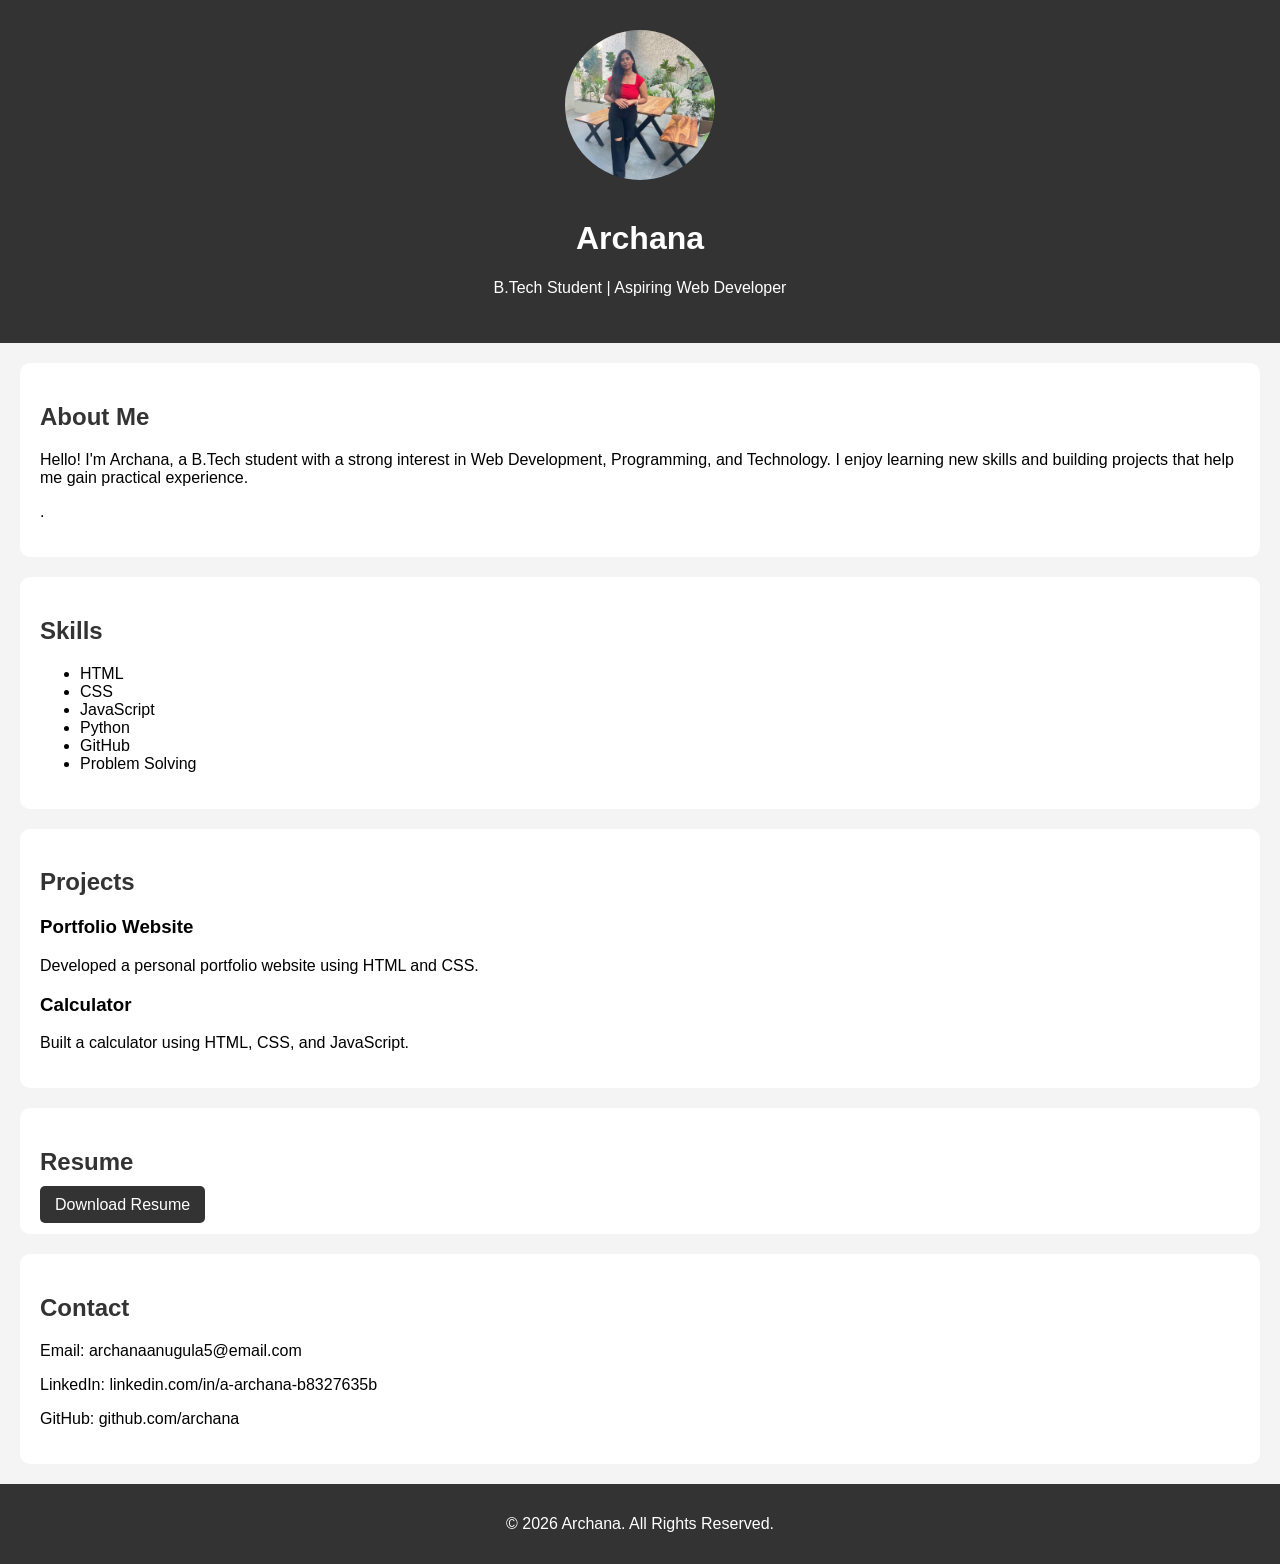
==== index.html @ 1331b887 "Add files via upload" ====
<!DOCTYPE html>
<html>
<head>
    <title>Archana Portfolio</title>
    <link rel="stylesheet" href="style.css">
</head>
<body>

<header>
    <img src="profile.jpg" alt="Archana" class="profile">
    <h1>Archana</h1>
    <p>B.Tech Student | Aspiring Web Developer</p>
</header>
<section>
    <h2>About Me</h2>
    <p><p>Hello! I'm Archana, a B.Tech student with a strong interest in Web Development, Programming, and Technology. I enjoy learning new skills and building projects that help me gain practical experience.</p>.</p>
</section>

<section>
    <h2>Skills</h2>
    <ul>
    <li>HTML</li>
    <li>CSS</li>
    <li>JavaScript</li>
    <li>Python</li>
    <li>GitHub</li>
    <li>Problem Solving</li>
</ul>
</section>

<section>
    <h2>Projects</h2>
    <div>
    <h3>Portfolio Website</h3>
    <p>Developed a personal portfolio website using HTML and CSS.</p>
</div>

<div>
    <h3>Calculator</h3>
    <p>Built a calculator using HTML, CSS, and JavaScript.</p>
</div>
</section>

<section>
    <h2>Resume</h2>
    <a href="resume.pdf" download>Download Resume</a>
</section>

<section>
    <h2>Contact</h2>
    <p>Email: archanaanugula5@email.com</p>
<p>LinkedIn: linkedin.com/in/a-archana-b8327635b</p>
<p>GitHub: github.com/archana</p>
</section>

<footer>
    <p>© 2026 Archana. All Rights Reserved.</p>
</footer>

</body>
</html>
---- style.css ----
body{
    font-family: Arial, sans-serif;
    margin:0;
    padding:0;
    background:#f4f4f4;
}

header{
    background:#333;
    color:white;
    text-align:center;
    padding:30px;
}

section{
    background:white;
    margin:20px;
    padding:20px;
    border-radius:10px;
}

h2{
    color:#333;
}

footer{
    background:#333;
    color:white;
    text-align:center;
    padding:15px;
}
.profile{
    width:150px;
    height:150px;
    border-radius:50%;
    object-fit:cover;
    margin-bottom:15px;
}
a{
    text-decoration:none;
    background:#333;
    color:white;
    padding:10px 15px;
    border-radius:5px;
}

a:hover{
    opacity:0.8;
}
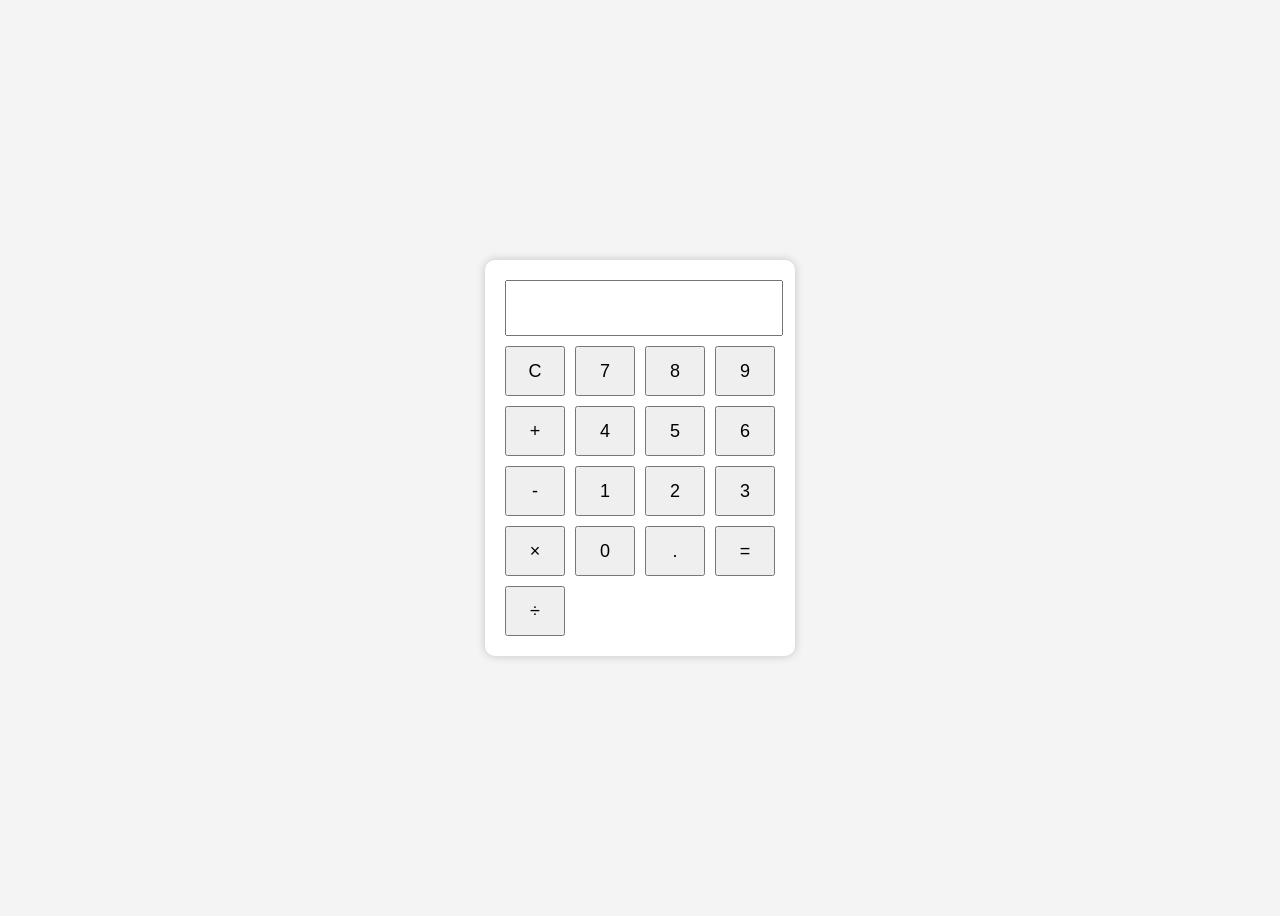
==== commit 17ac72fe: "Add files via upload" ====
--- a/index.html
+++ b/index.html
@@ -1,61 +1,40 @@
 <!DOCTYPE html>
 <html>
 <head>
-    <title>Archana Portfolio</title>
+    <title>Calculator</title>
     <link rel="stylesheet" href="style.css">
 </head>
 <body>
 
-<header>
-    <img src="profile.jpg" alt="Archana" class="profile">
-    <h1>Archana</h1>
-    <p>B.Tech Student | Aspiring Web Developer</p>
-</header>
-<section>
-    <h2>About Me</h2>
-    <p><p>Hello! I'm Archana, a B.Tech student with a strong interest in Web Development, Programming, and Technology. I enjoy learning new skills and building projects that help me gain practical experience.</p>.</p>
-</section>
+<div class="calculator">
+    <input type="text" id="display" readonly>
 
-<section>
-    <h2>Skills</h2>
-    <ul>
-    <li>HTML</li>
-    <li>CSS</li>
-    <li>JavaScript</li>
-    <li>Python</li>
-    <li>GitHub</li>
-    <li>Problem Solving</li>
-</ul>
-</section>
+    <div class="buttons">
+        <button onclick="clearDisplay()">C</button>
+        <button onclick="appendValue('7')">7</button>
+        <button onclick="appendValue('8')">8</button>
+        <button onclick="appendValue('9')">9</button>
 
-<section>
-    <h2>Projects</h2>
-    <div>
-    <h3>Portfolio Website</h3>
-    <p>Developed a personal portfolio website using HTML and CSS.</p>
+        <button onclick="appendValue('+')">+</button>
+        <button onclick="appendValue('4')">4</button>
+        <button onclick="appendValue('5')">5</button>
+        <button onclick="appendValue('6')">6</button>
+
+        <button onclick="appendValue('-')">-</button>
+        <button onclick="appendValue('1')">1</button>
+        <button onclick="appendValue('2')">2</button>
+        <button onclick="appendValue('3')">3</button>
+
+        <button onclick="appendValue('*')">×</button>
+        <button onclick="appendValue('0')">0</button>
+        <button onclick="appendValue('.')">.</button>
+        <button onclick="calculate()">=</button>
+
+        <button onclick="appendValue('/')">÷</button>
+    </div>
 </div>
 
-<div>
-    <h3>Calculator</h3>
-    <p>Built a calculator using HTML, CSS, and JavaScript.</p>
-</div>
-</section>
-
-<section>
-    <h2>Resume</h2>
-    <a href="resume.pdf" download>Download Resume</a>
-</section>
-
-<section>
-    <h2>Contact</h2>
-    <p>Email: archanaanugula5@email.com</p>
-<p>LinkedIn: linkedin.com/in/a-archana-b8327635b</p>
-<p>GitHub: github.com/archana</p>
-</section>
-
-<footer>
-    <p>© 2026 Archana. All Rights Reserved.</p>
-</footer>
+<script src="script.js"></script>
 
 </body>
 </html>
--- a/style.css
+++ b/style.css
@@ -1,49 +1,35 @@
 body{
-    font-family: Arial, sans-serif;
-    margin:0;
-    padding:0;
+    display:flex;
+    justify-content:center;
+    align-items:center;
+    height:100vh;
     background:#f4f4f4;
+    font-family:Arial, sans-serif;
 }
 
-header{
-    background:#333;
-    color:white;
-    text-align:center;
-    padding:30px;
+.calculator{
+    background:white;
+    padding:20px;
+    border-radius:10px;
+    box-shadow:0 0 10px rgba(0,0,0,0.2);
 }
 
-section{
-    background:white;
-    margin:20px;
-    padding:20px;
-    border-radius:10px;
+#display{
+    width:100%;
+    height:50px;
+    font-size:20px;
+    margin-bottom:10px;
+    text-align:right;
 }
 
-h2{
-    color:#333;
+.buttons{
+    display:grid;
+    grid-template-columns:repeat(4,60px);
+    gap:10px;
 }
 
-footer{
-    background:#333;
-    color:white;
-    text-align:center;
-    padding:15px;
-}
-.profile{
-    width:150px;
-    height:150px;
-    border-radius:50%;
-    object-fit:cover;
-    margin-bottom:15px;
-}
-a{
-    text-decoration:none;
-    background:#333;
-    color:white;
-    padding:10px 15px;
-    border-radius:5px;
-}
-
-a:hover{
-    opacity:0.8;
+button{
+    height:50px;
+    font-size:18px;
+    cursor:pointer;
 }
